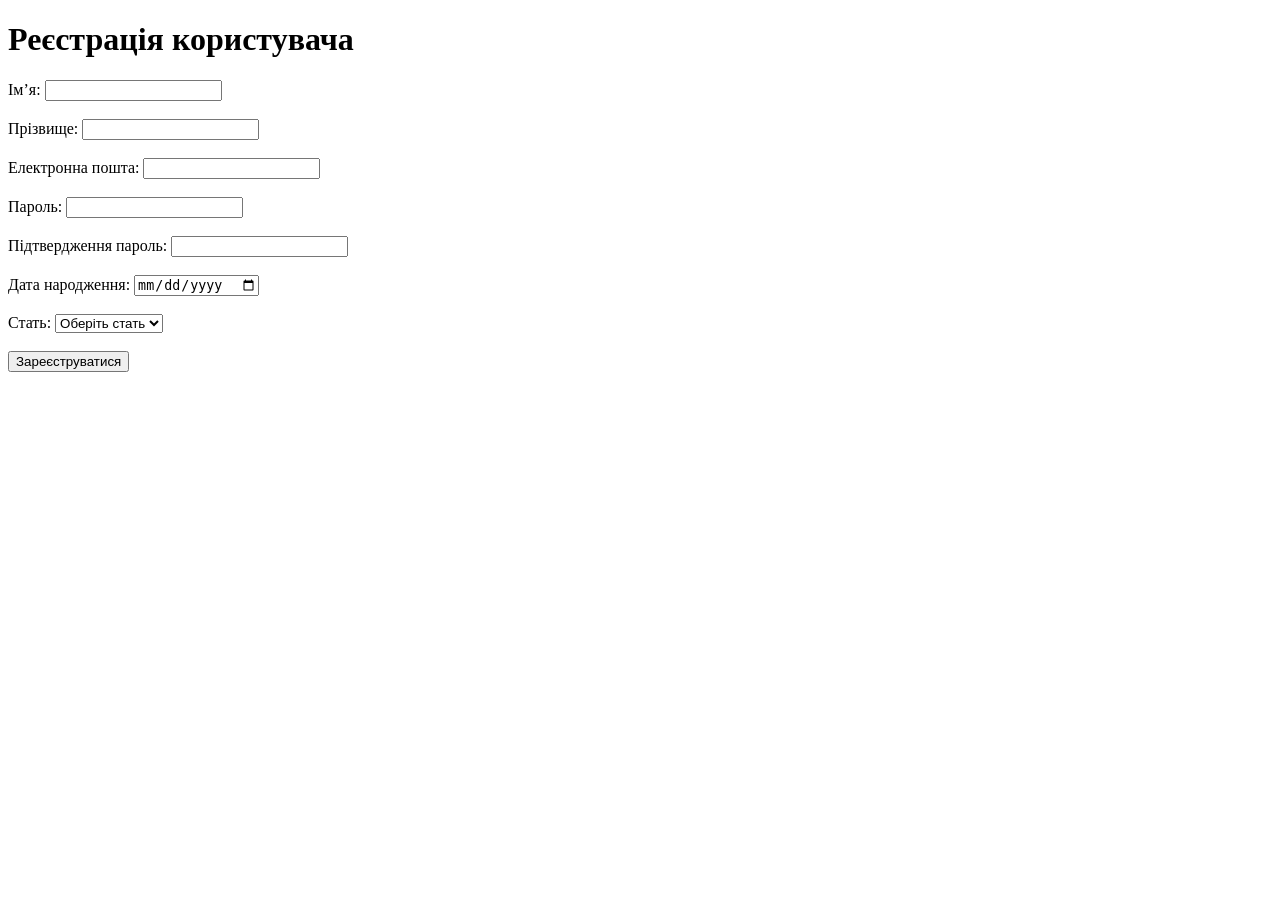
==== index.html @ 4a513fac "lab1" ====
<!DOCTYPE html> <!-- Для того щоб працював HTML -->
<html lang="uk"> <!-- Підключення укр мови можна написать UA або ukr і все що в середині html буде показуватись на сайті як main в c++ -->
<head> <!-- Містить заголовок сторінки, підключення стилів CSS, мета-теги і іншу інформацію -->
  <meta charset="UTF-8"> <!-- Для сприйняття сойтом і,ї,є -->
  <title>Форма реєстрації</title> <!-- Встановлює назву сторінки -->
</head>
<body> <!-- Визначає основний вміст сторінки, який відображається на екрані користувача -->
<h1>Реєстрація користувача </h1> <!-- h1 Перша стрічка(головний заголовок сторінки) -->
<form action="https://webhook.site/"  method="post"> <!-- from-початок форми, action-адреса куди будуть надіслані введені дані, method-указує що дані форми надсилатимуться методом POST.-->

  <label for="first_name">Ім’я:</label> <!-- Створює напис Ім’я: для поля введення, з атрибутом for="first-name" -->
  <input
          type="text"
          id="first-name"
          name="first_name"
  > <!-- type-дозволяє вводити звичайний текст, id-унікальний ідентифікатор, name-назва, під якою введене ім’я надсилається на сервер, required-поле обов’язково потрібно заповнити -->
  <br></br> <!-- переводить текст на новий рядок -->

  <label for= "last_name" >Прізвище:</label>
  <input
          type="text"
          id="last-name"
          name="last_name"
  >
  <br></br>

  <label for="email">Електронна пошта:</label>
  <input
          type="email"
          id="email"
          name="email"
  > <!-- type="email" для введння пошти -->
  <br></br>

  <label for="password">Пароль:</label>
  <input
          type="password"
          id="password"
          name="password"
  > <!-- type="password" поле для введення паролю -->
  <br></br>

  <label for="confirm-password">Підтвердження пароль:</label>
  <input
          type="password"
          id="confirm-password"
          name="confirm_password"
  >
  <br></br>

  <label for="birth-date">Дата народження:</label>
  <input
          type="date"
          id="birth-date"
          name="birth_date"
  > <!-- type="date" табличка з датами -->
  <br></br>

  <label for="gender">Стать:</label>
  <select id="gender" name="gender"> <!-- select-створює випадний список -->
    <option value="">Оберіть стать</option> <!-- option-добавляє варіанти в списку -->
    <option value="male">Чоловіча</option> <!-- value-означає що значення ще не вибране -->
    <option value="female">Жіноча</option>
    <option value="other">Інша</option>
  </select>
  <br></br>

  <input
          type="submit"
          name="submit"
          value="Зареєструватися"
  > <!--  type="submit"-після натискання надсилає дані форми за адресою, вказаною в action -->
  <!-- name="submit"-назва кнопки в запиті -->
</form>
</body>
</html>
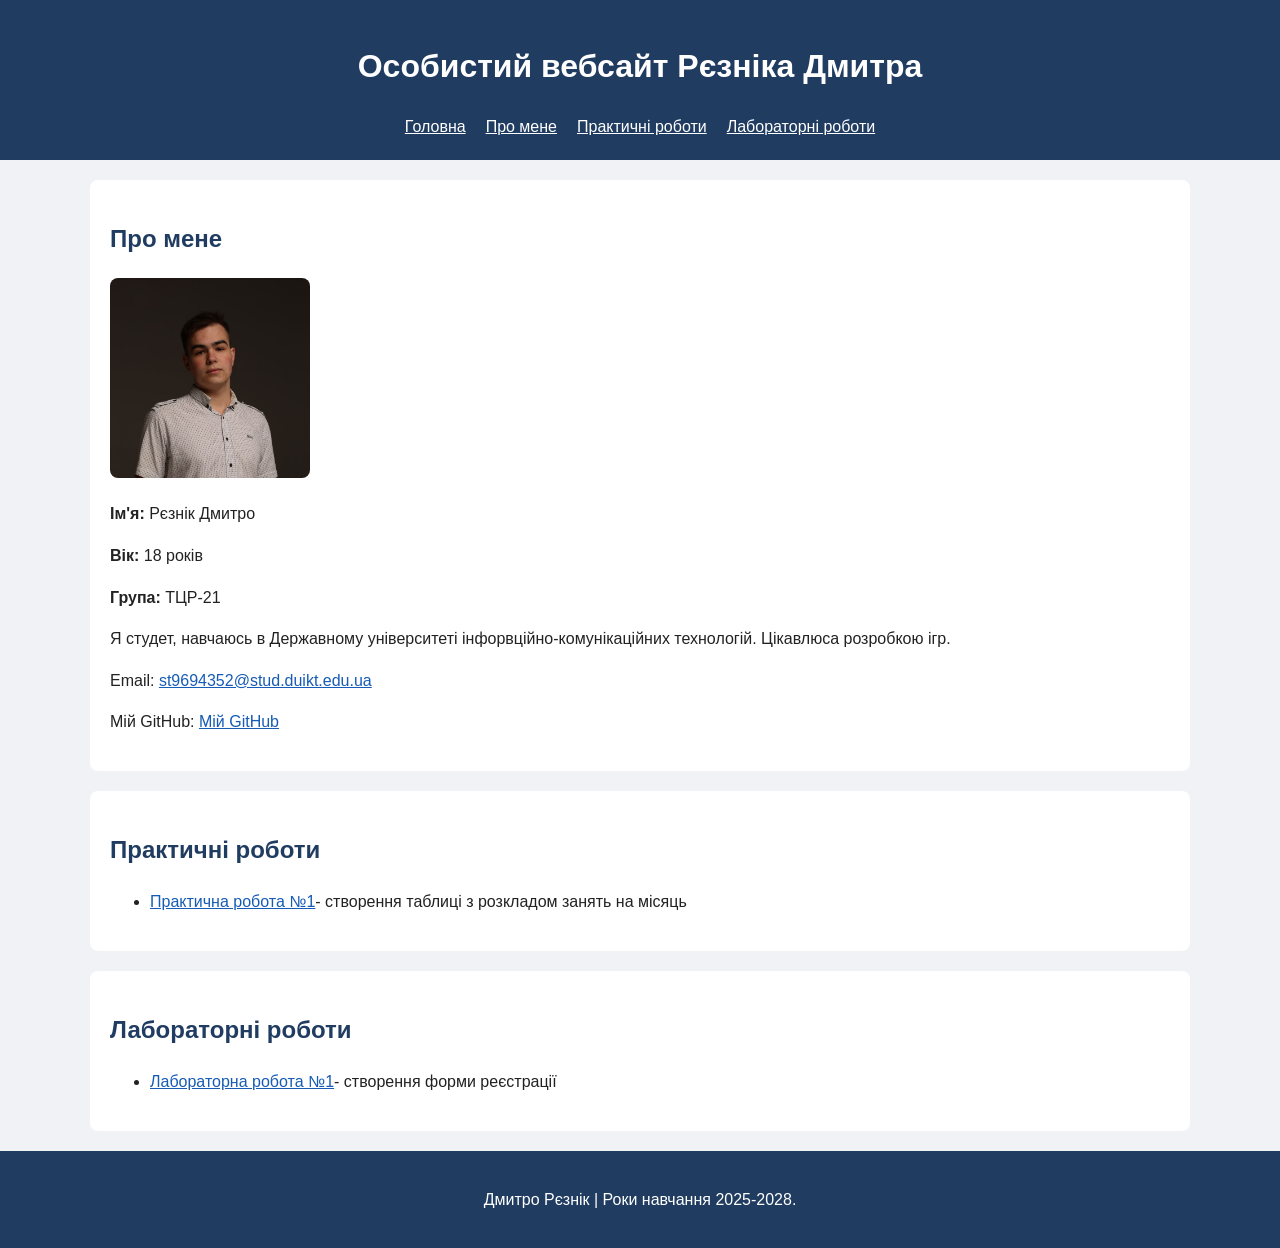
==== commit a67198c8: "Lab_PR1" ====
--- a/index.html
+++ b/index.html
@@ -1,76 +1,55 @@
-<!DOCTYPE html> <!-- Для того щоб працював HTML -->
-<html lang="uk"> <!-- Підключення укр мови можна написать UA або ukr і все що в середині html буде показуватись на сайті як main в c++ -->
-<head> <!-- Містить заголовок сторінки, підключення стилів CSS, мета-теги і іншу інформацію -->
-  <meta charset="UTF-8"> <!-- Для сприйняття сойтом і,ї,є -->
-  <title>Форма реєстрації</title> <!-- Встановлює назву сторінки -->
+<!DOCTYPE html>
+<html lang="uk">
+<head>  
+<meta charset="UTF-8">
+<meta name="viewport" content="width=device-width, initial-scale=1.0">
+<title>Особистий вебсайт</title>
+<link rel="stylesheet" href="styles.css">
 </head>
-<body> <!-- Визначає основний вміст сторінки, який відображається на екрані користувача -->
-<h1>Реєстрація користувача </h1> <!-- h1 Перша стрічка(головний заголовок сторінки) -->
-<form action="https://webhook.site/"  method="post"> <!-- from-початок форми, action-адреса куди будуть надіслані введені дані, method-указує що дані форми надсилатимуться методом POST.-->
+<body> 
+        <header>
+            <h1>Особистий вебсайт Рєзніка Дмитра</h1>
 
-  <label for="first_name">Ім’я:</label> <!-- Створює напис Ім’я: для поля введення, з атрибутом for="first-name" -->
-  <input
-          type="text"
-          id="first-name"
-          name="first_name"
-  > <!-- type-дозволяє вводити звичайний текст, id-унікальний ідентифікатор, name-назва, під якою введене ім’я надсилається на сервер, required-поле обов’язково потрібно заповнити -->
-  <br></br> <!-- переводить текст на новий рядок -->
+                <nav>
+                        <a href="index.html">Головна</a>
+                        <a href="#about">Про мене</a>
+                        <a href="#practical">Практичні роботи</a>
+                        <a href="#labs">Лабораторні роботи</a>
+                </nav>
+        </header>
+        <main>
+                <section id="about">
+                        <h2>Про мене</h2>
+                        <img src="39.png" alt="тут має бути фото" width="200">
+                        <p><strong>Ім'я:</strong> Рєзнік Дмитро</p>
+                        <p><strong>Вік:</strong> 18 років</p>
+                        <p><strong>Група:</strong> ТЦР-21</p>
+                        <p>
+                                Я студет, навчаюсь в Державному університеті інфорвційно-комунікаційних технологій. Цікавлюса розробкою ігр.
+                        </p>
+                        <p>
+                                Email: <a href="mailto: st9694352@stud.duikt.edu.ua">st9694352@stud.duikt.edu.ua</a>
+                        </p>
+                        <p>
+                                Мій GitHub: <a href="GitHub: https://github.com/reznik394?tab=overview&from=2026-02-01&to=2026-02-09">Мій GitHub</a>
+                        </p>
+                </section>
 
-  <label for= "last_name" >Прізвище:</label>
-  <input
-          type="text"
-          id="last-name"
-          name="last_name"
-  >
-  <br></br>
-
-  <label for="email">Електронна пошта:</label>
-  <input
-          type="email"
-          id="email"
-          name="email"
-  > <!-- type="email" для введння пошти -->
-  <br></br>
-
-  <label for="password">Пароль:</label>
-  <input
-          type="password"
-          id="password"
-          name="password"
-  > <!-- type="password" поле для введення паролю -->
-  <br></br>
-
-  <label for="confirm-password">Підтвердження пароль:</label>
-  <input
-          type="password"
-          id="confirm-password"
-          name="confirm_password"
-  >
-  <br></br>
-
-  <label for="birth-date">Дата народження:</label>
-  <input
-          type="date"
-          id="birth-date"
-          name="birth_date"
-  > <!-- type="date" табличка з датами -->
-  <br></br>
-
-  <label for="gender">Стать:</label>
-  <select id="gender" name="gender"> <!-- select-створює випадний список -->
-    <option value="">Оберіть стать</option> <!-- option-добавляє варіанти в списку -->
-    <option value="male">Чоловіча</option> <!-- value-означає що значення ще не вибране -->
-    <option value="female">Жіноча</option>
-    <option value="other">Інша</option>
-  </select>
-  <br></br>
-
-  <input
-          type="submit"
-          name="submit"
-          value="Зареєструватися"
-  > <!--  type="submit"-після натискання надсилає дані форми за адресою, вказаною в action -->
-  <!-- name="submit"-назва кнопки в запиті -->
-</form>
+                <section id="practical">
+                        <h2>Практичні роботи</h2>
+                        <ul>
+                                <li><a href="PR1.html">Практична робота №1</a>- створення таблиці з розкладом занять на місяць</li>
+                        </ul>
+                </section>
+                <section id="labs">
+                        <h2>Лабораторні роботи</h2>
+                        <ul>
+                                <li><a href="lab1.html">Лабораторна робота №1</a>- створення форми реєстрації</li>
+                        </ul>
+                </section>
+                </main>
+                <footer>
+                        <p>Дмитро Рєзнік | Роки навчання 2025-2028.</p>
+                </footer>
 </body>
 </html>
--- a/styles.css
+++ b/styles.css
@@ -0,0 +1,140 @@
+body {
+    margin: 0;
+    font-family: Arial, sans-serif;
+    line-height: 1.6;
+    background-color: #f0f2f5;
+    color: #222;
+}
+
+header, footer {
+    padding: 20px;
+    text-align: center;
+    background-color: #203c60;
+    color: white;
+}
+
+nav {
+    display: flex;
+    justify-content: center;
+    flex-wrap: wrap;
+    gap: 20px;
+}
+
+nav a, footer a {
+    color: white;
+}
+
+main {
+    max-width: 1100px;
+    margin: 20px auto;
+    padding: 0 15px;
+}
+
+section {
+    margin-bottom: 20px;
+    padding: 20px;
+    background-color: white;
+    border-radius: 8px;
+}
+
+h2 {
+    color: #203c60;
+}
+
+img {
+    max-width: 100%;
+    height: auto;
+    border-radius: 8px;
+}
+
+a {
+    color: #165bb5;
+}
+
+a:hover {
+    text-decoration: none;
+}
+
+.table-container {
+    overflow-x: auto;
+}
+
+table {
+    width: 100%;
+    border-collapse: collapse;
+}
+
+caption {
+    padding: 10px;
+    font-weight: bold;
+}
+
+th, td {
+    border: 1px solid #aaa;
+    padding: 10px;
+    text-align: center;
+}
+
+th {
+    background-color: #203c60;
+    color: white;
+}
+
+tbody tr:nth-child(even) {
+    background-color: #eef3fa;
+}
+
+/* Лабораторна робота */
+
+body > h1 {
+    padding: 0 15px;
+    text-align: center;
+    color: #203c60;
+}
+
+form {
+    box-sizing: border-box;
+    width: calc(100% - 30px);
+    max-width: 470px;
+    margin: 25px auto;
+    padding: 25px;
+    background-color: white;
+    border-radius: 12px;
+    box-shadow: 0 4px 15px rgba(0, 0, 0, 0.1);
+}
+
+form label {
+    display: block;
+    margin-bottom: 6px;
+    font-weight: bold;
+}
+
+form input, form select {
+    box-sizing: border-box;
+    width: 100%;
+    padding: 10px;
+    border: 1px solid #bbb;
+    border-radius: 6px;
+    background-color: white;
+    color: #222;
+    font-family: inherit;
+    font-size: 16px;
+}
+
+form input:focus, form select:focus {
+    outline: 2px solid #316bc2;
+    outline-offset: 2px;
+}
+
+form input[type="submit"] {
+    padding: 12px;
+    background-color: #203c60;
+    color: white;
+    border: none;
+    font-weight: bold;
+    cursor: pointer;
+}
+
+form input[type="submit"]:hover {
+    background-color: #316bc2;
+}
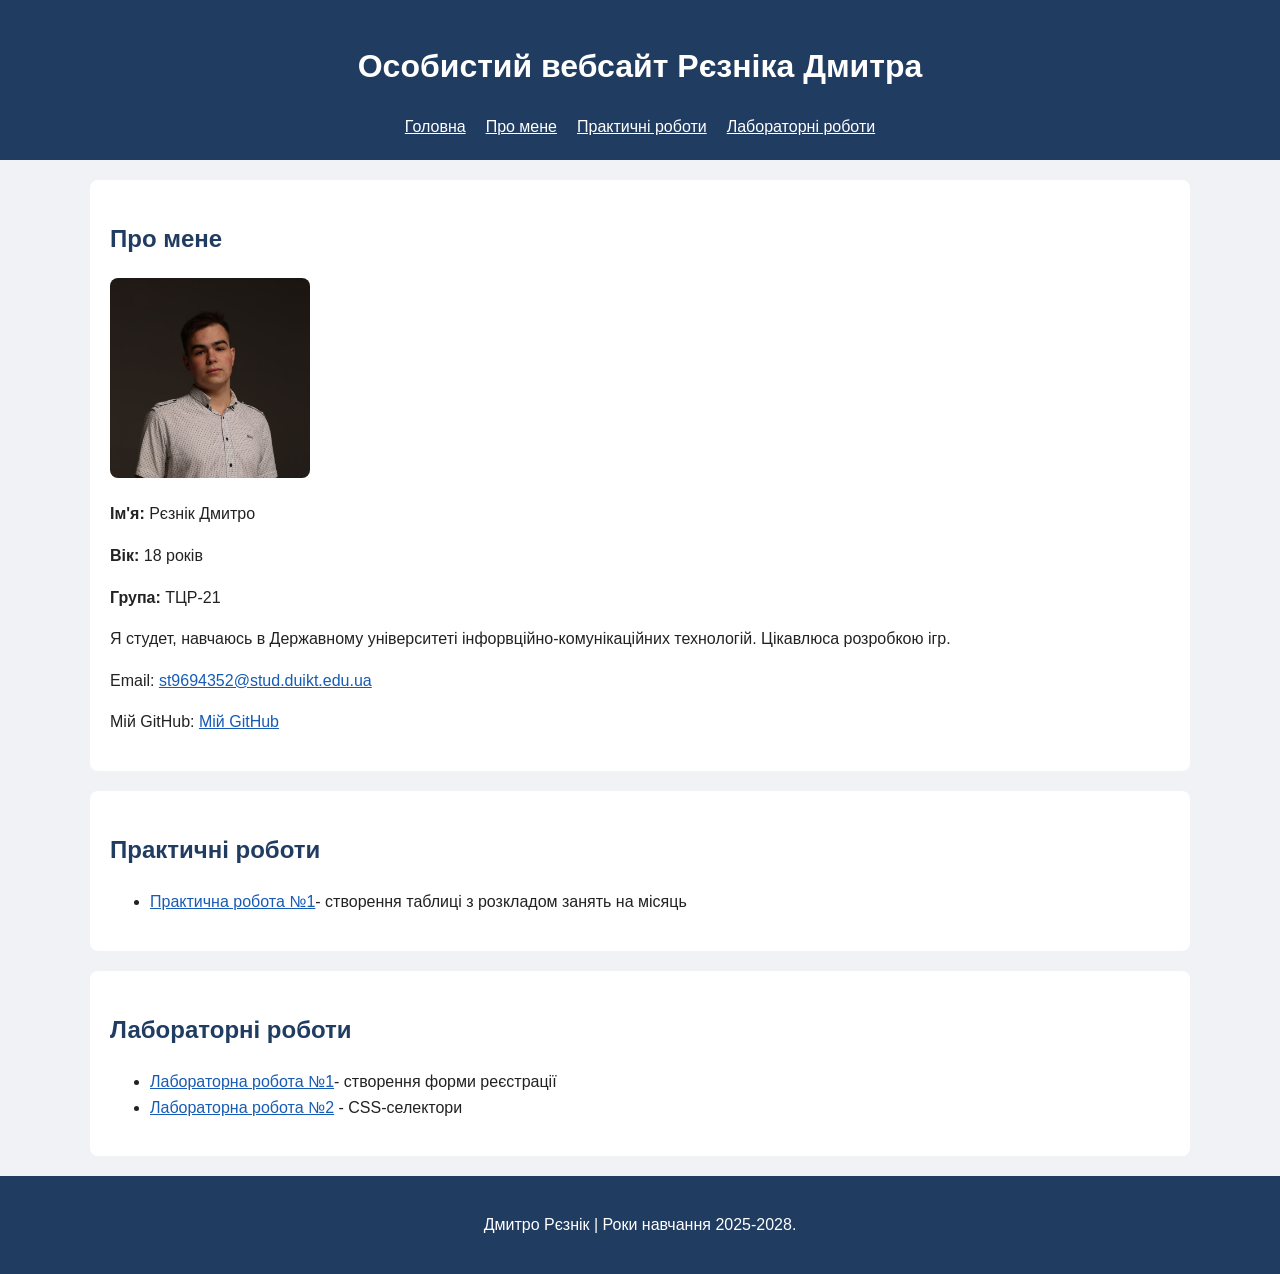
==== commit 6e08decc: "PR2.1" ====
--- a/index.html
+++ b/index.html
@@ -45,6 +45,7 @@
                         <h2>Лабораторні роботи</h2>
                         <ul>
                                 <li><a href="lab1.html">Лабораторна робота №1</a>- створення форми реєстрації</li>
+                                <li><a href="lab2.html">Лабораторна робота №2</a> - CSS-селектори</li>
                         </ul>
                 </section>
                 </main>
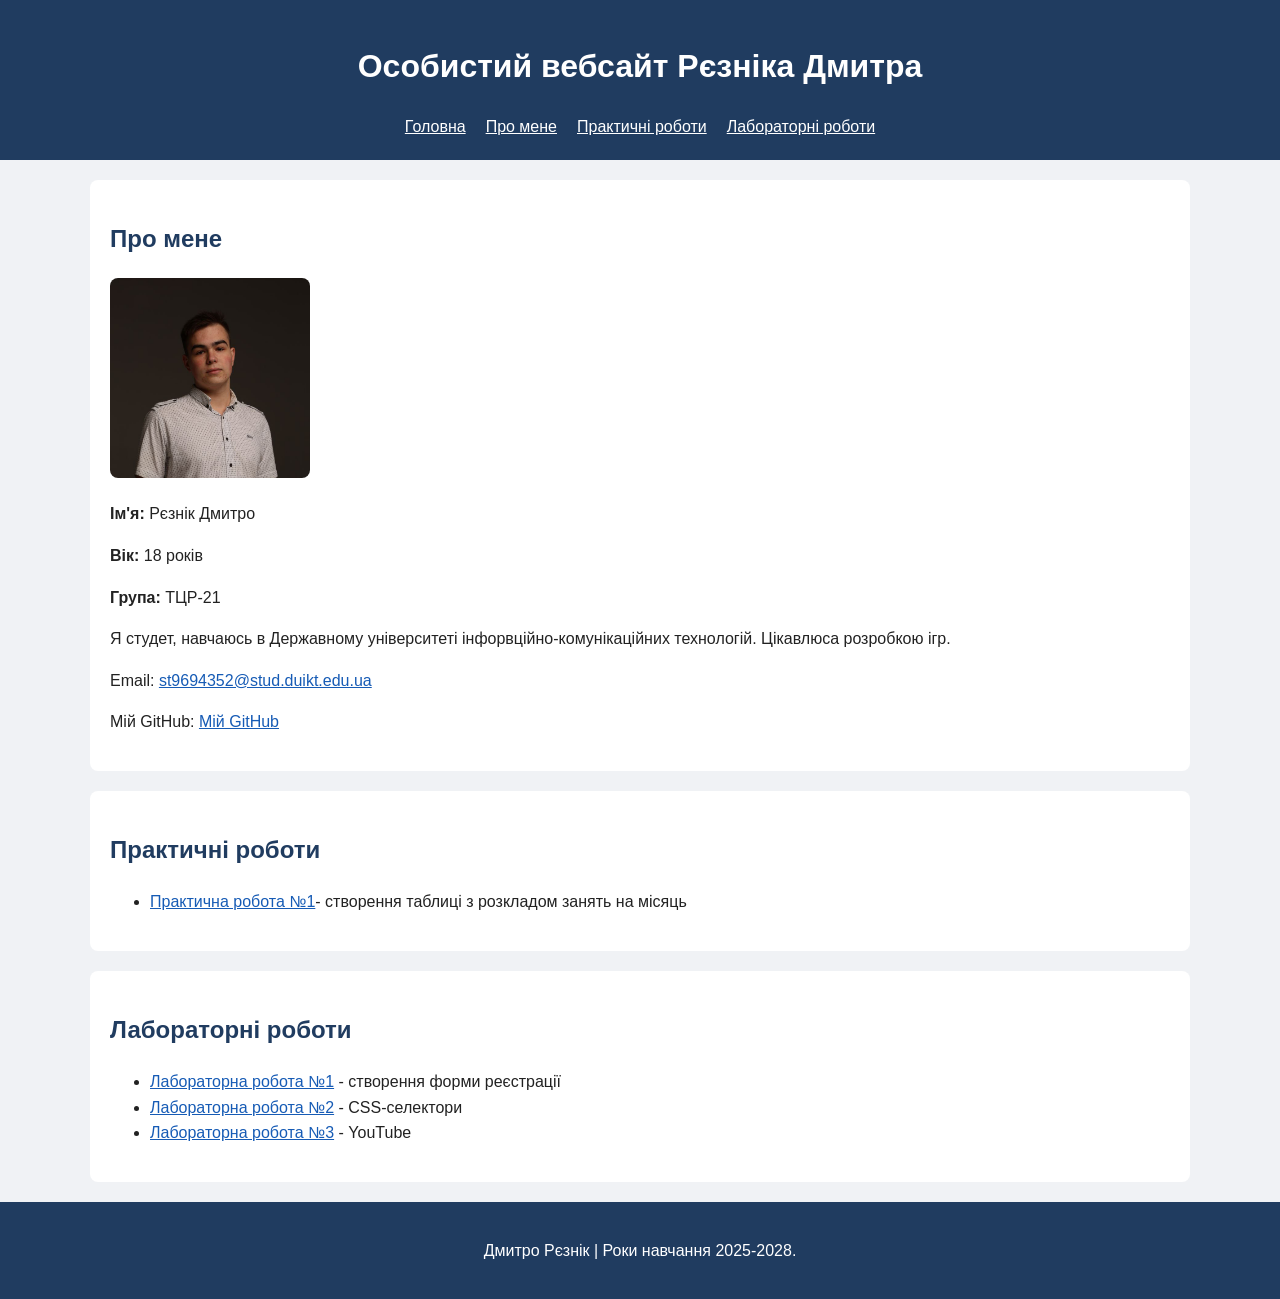
==== commit b92b8b09: "lab3.1" ====
--- a/index.html
+++ b/index.html
@@ -44,8 +44,9 @@
                 <section id="labs">
                         <h2>Лабораторні роботи</h2>
                         <ul>
-                                <li><a href="lab1.html">Лабораторна робота №1</a>- створення форми реєстрації</li>
+                                <li><a href="lab1.html">Лабораторна робота №1</a> - створення форми реєстрації</li>
                                 <li><a href="lab2.html">Лабораторна робота №2</a> - CSS-селектори</li>
+                                <li><a href="lab3.html">Лабораторна робота №3</a> - YouTube</li>
                         </ul>
                 </section>
                 </main>
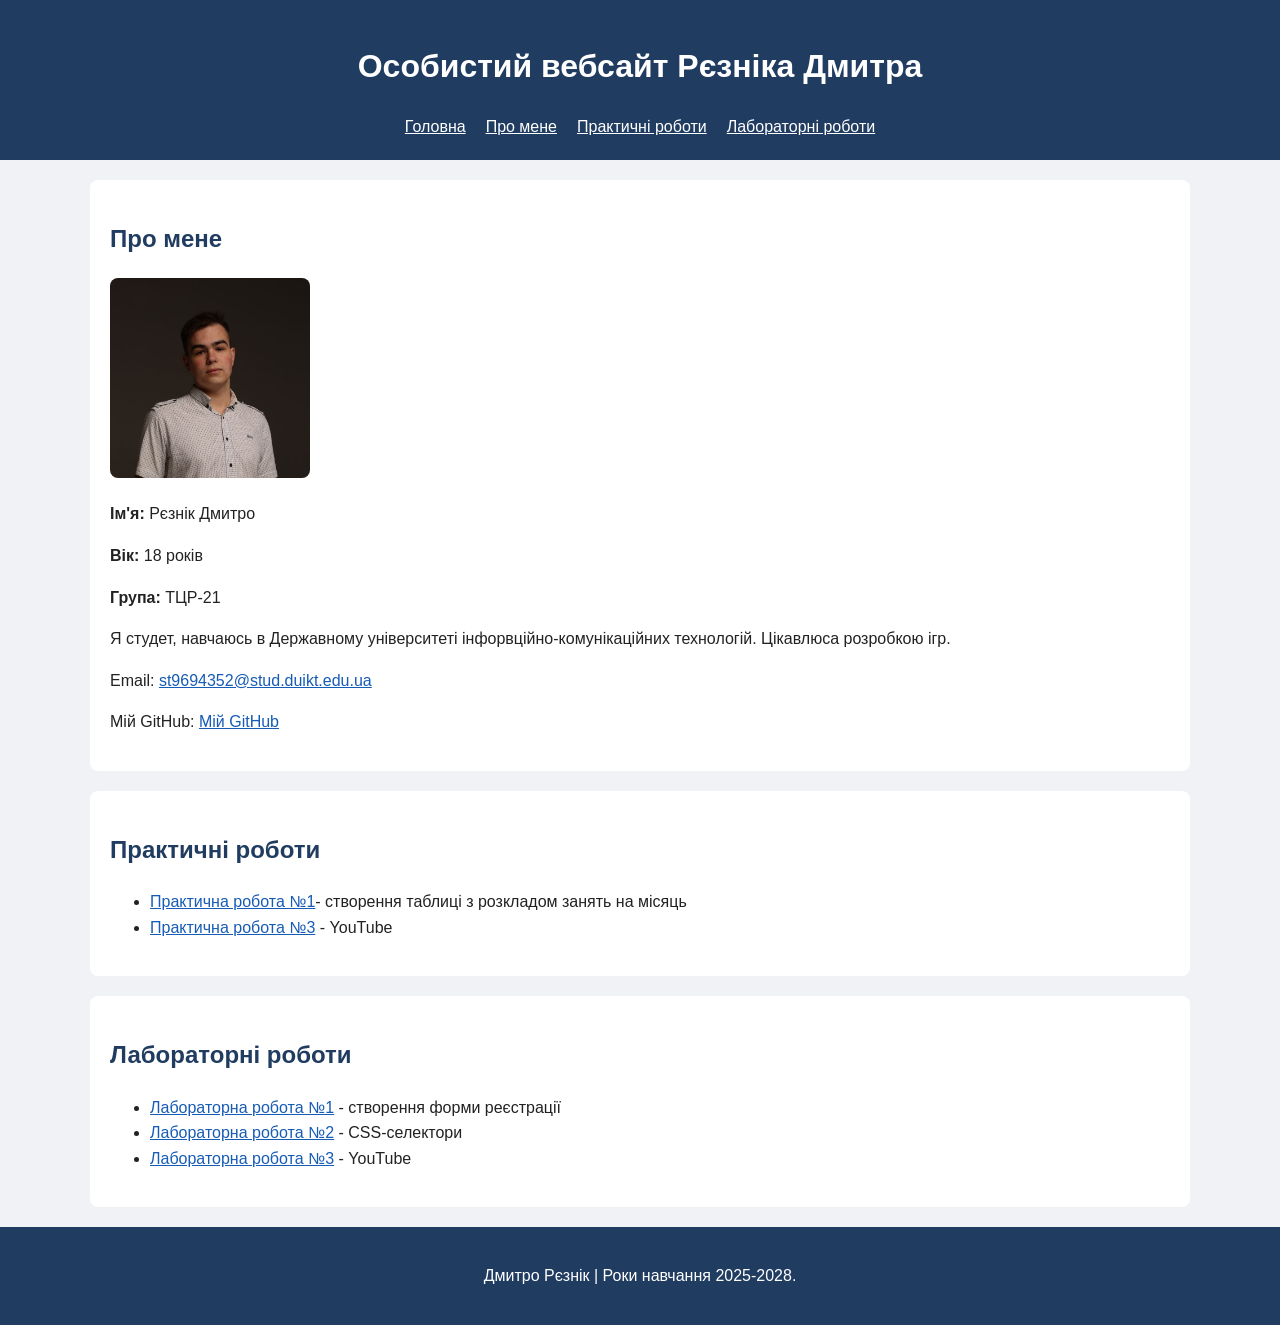
==== commit 5893096f: "lab3.2" ====
--- a/index.html
+++ b/index.html
@@ -39,6 +39,7 @@
                         <h2>Практичні роботи</h2>
                         <ul>
                                 <li><a href="PR1.html">Практична робота №1</a>- створення таблиці з розкладом занять на місяць</li>
+                                <li><a href="lab3.html">Практична робота №3</a> - YouTube</li>
                         </ul>
                 </section>
                 <section id="labs">
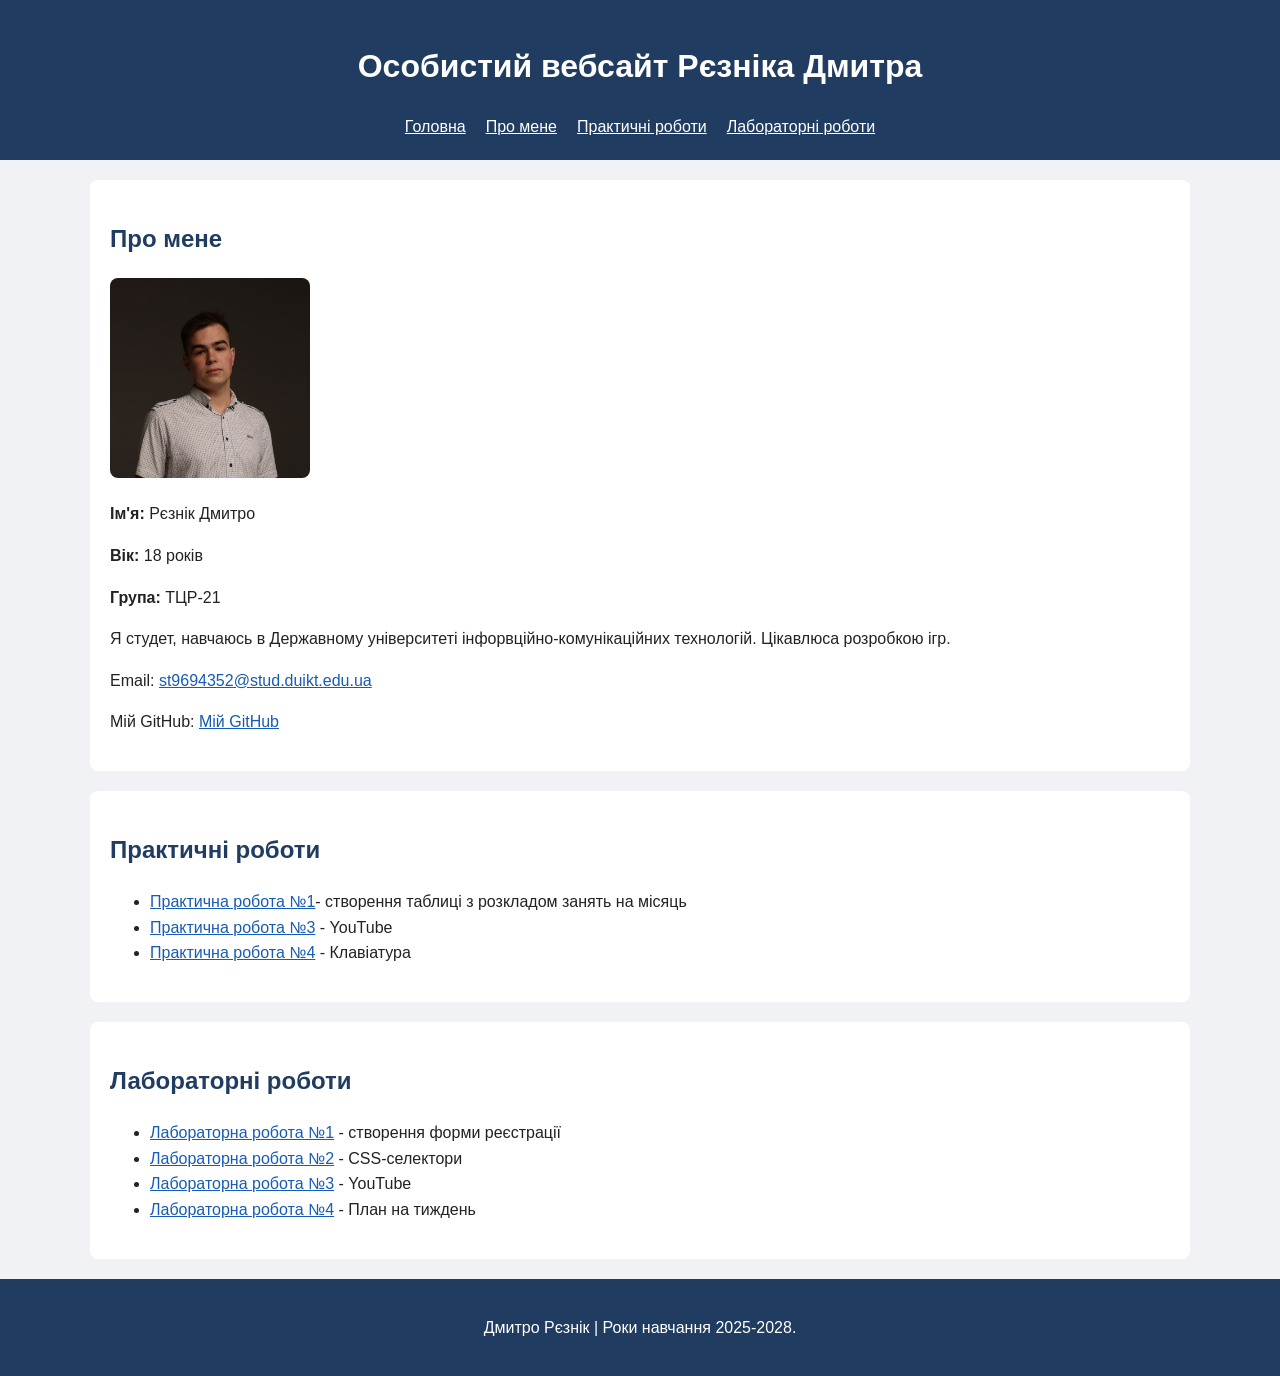
==== commit 9433c782: "lab4" ====
--- a/index.html
+++ b/index.html
@@ -40,6 +40,7 @@
                         <ul>
                                 <li><a href="PR1.html">Практична робота №1</a>- створення таблиці з розкладом занять на місяць</li>
                                 <li><a href="lab3.html">Практична робота №3</a> - YouTube</li>
+                                <li><a href="PR4.html">Практична робота №4</a> - Клавіатура</li>
                         </ul>
                 </section>
                 <section id="labs">
@@ -48,6 +49,7 @@
                                 <li><a href="lab1.html">Лабораторна робота №1</a> - створення форми реєстрації</li>
                                 <li><a href="lab2.html">Лабораторна робота №2</a> - CSS-селектори</li>
                                 <li><a href="lab3.html">Лабораторна робота №3</a> - YouTube</li>
+                                <li><a href="lab4.html">Лабораторна робота №4</a> - План на тиждень</li>
                         </ul>
                 </section>
                 </main>
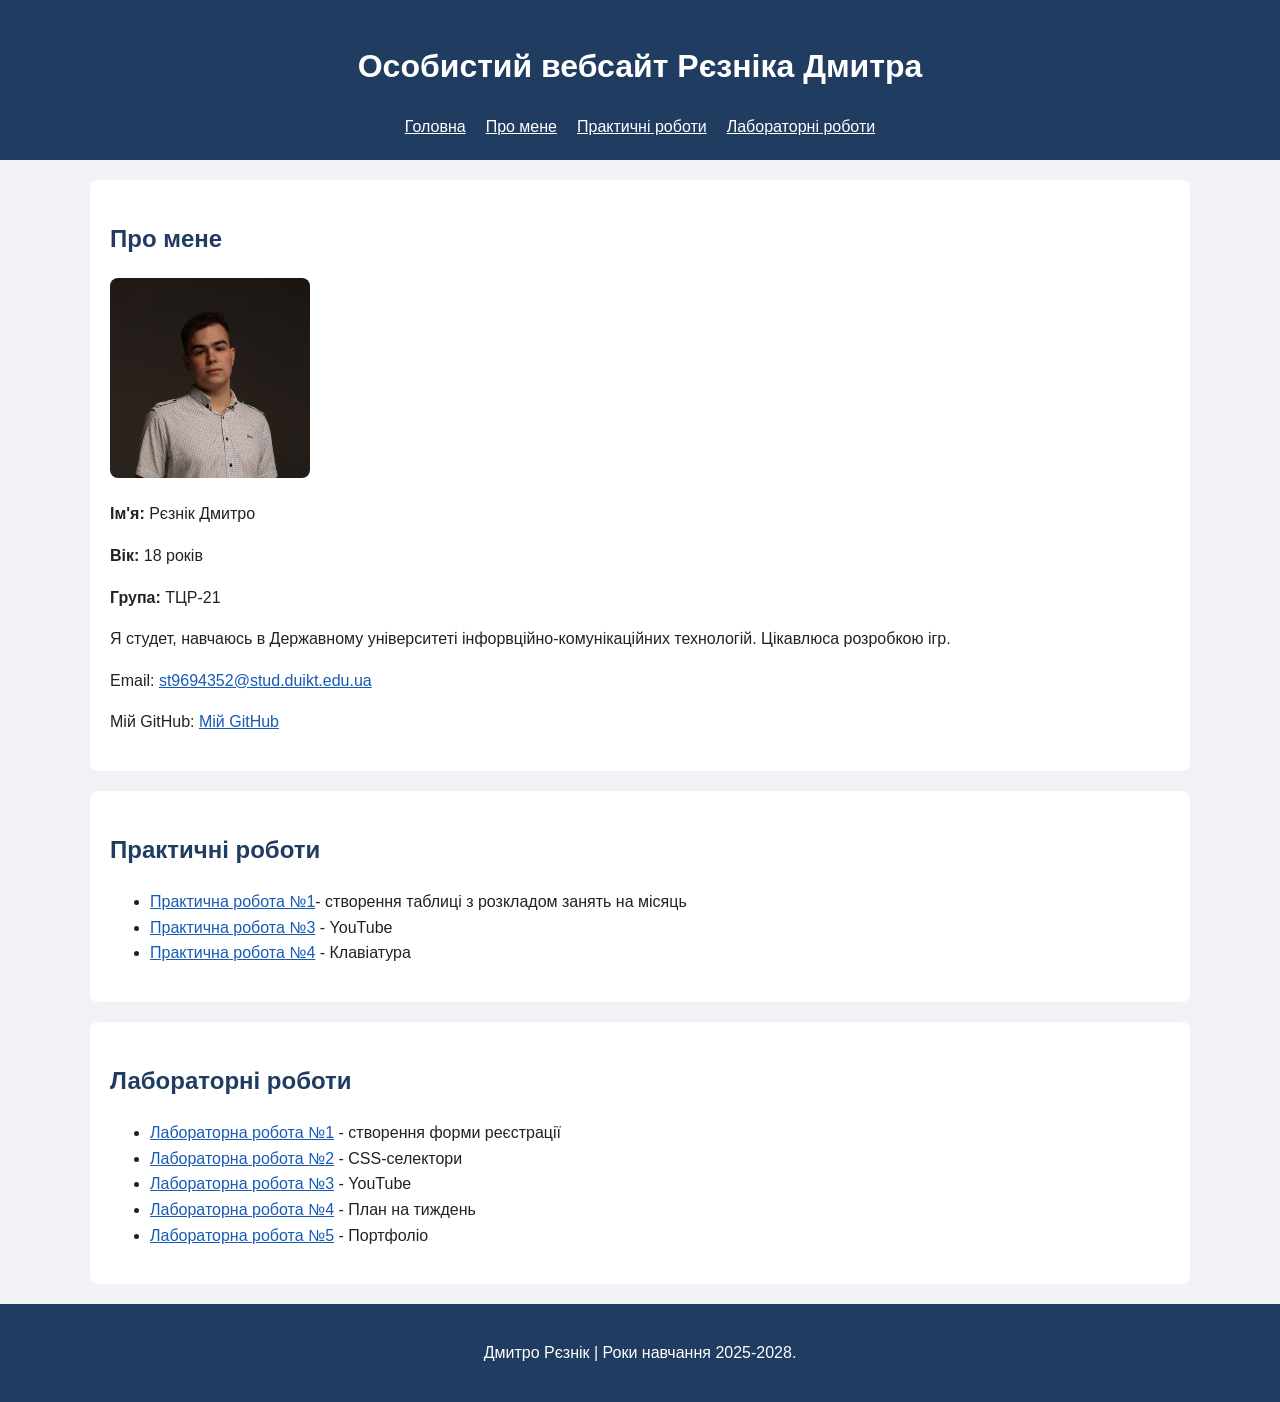
==== commit 77d6a303: "lab5" ====
--- a/index.html
+++ b/index.html
@@ -20,7 +20,7 @@
         <main>
                 <section id="about">
                         <h2>Про мене</h2>
-                        <img src="39.png" alt="тут має бути фото" width="200">
+                        <img src="images/39.png" alt="тут має бути фото" width="200">
                         <p><strong>Ім'я:</strong> Рєзнік Дмитро</p>
                         <p><strong>Вік:</strong> 18 років</p>
                         <p><strong>Група:</strong> ТЦР-21</p>
@@ -50,6 +50,7 @@
                                 <li><a href="lab2.html">Лабораторна робота №2</a> - CSS-селектори</li>
                                 <li><a href="lab3.html">Лабораторна робота №3</a> - YouTube</li>
                                 <li><a href="lab4.html">Лабораторна робота №4</a> - План на тиждень</li>
+                                <li><a href="lab5.html">Лабораторна робота №5</a> - Портфоліо</li>
                         </ul>
                 </section>
                 </main>
